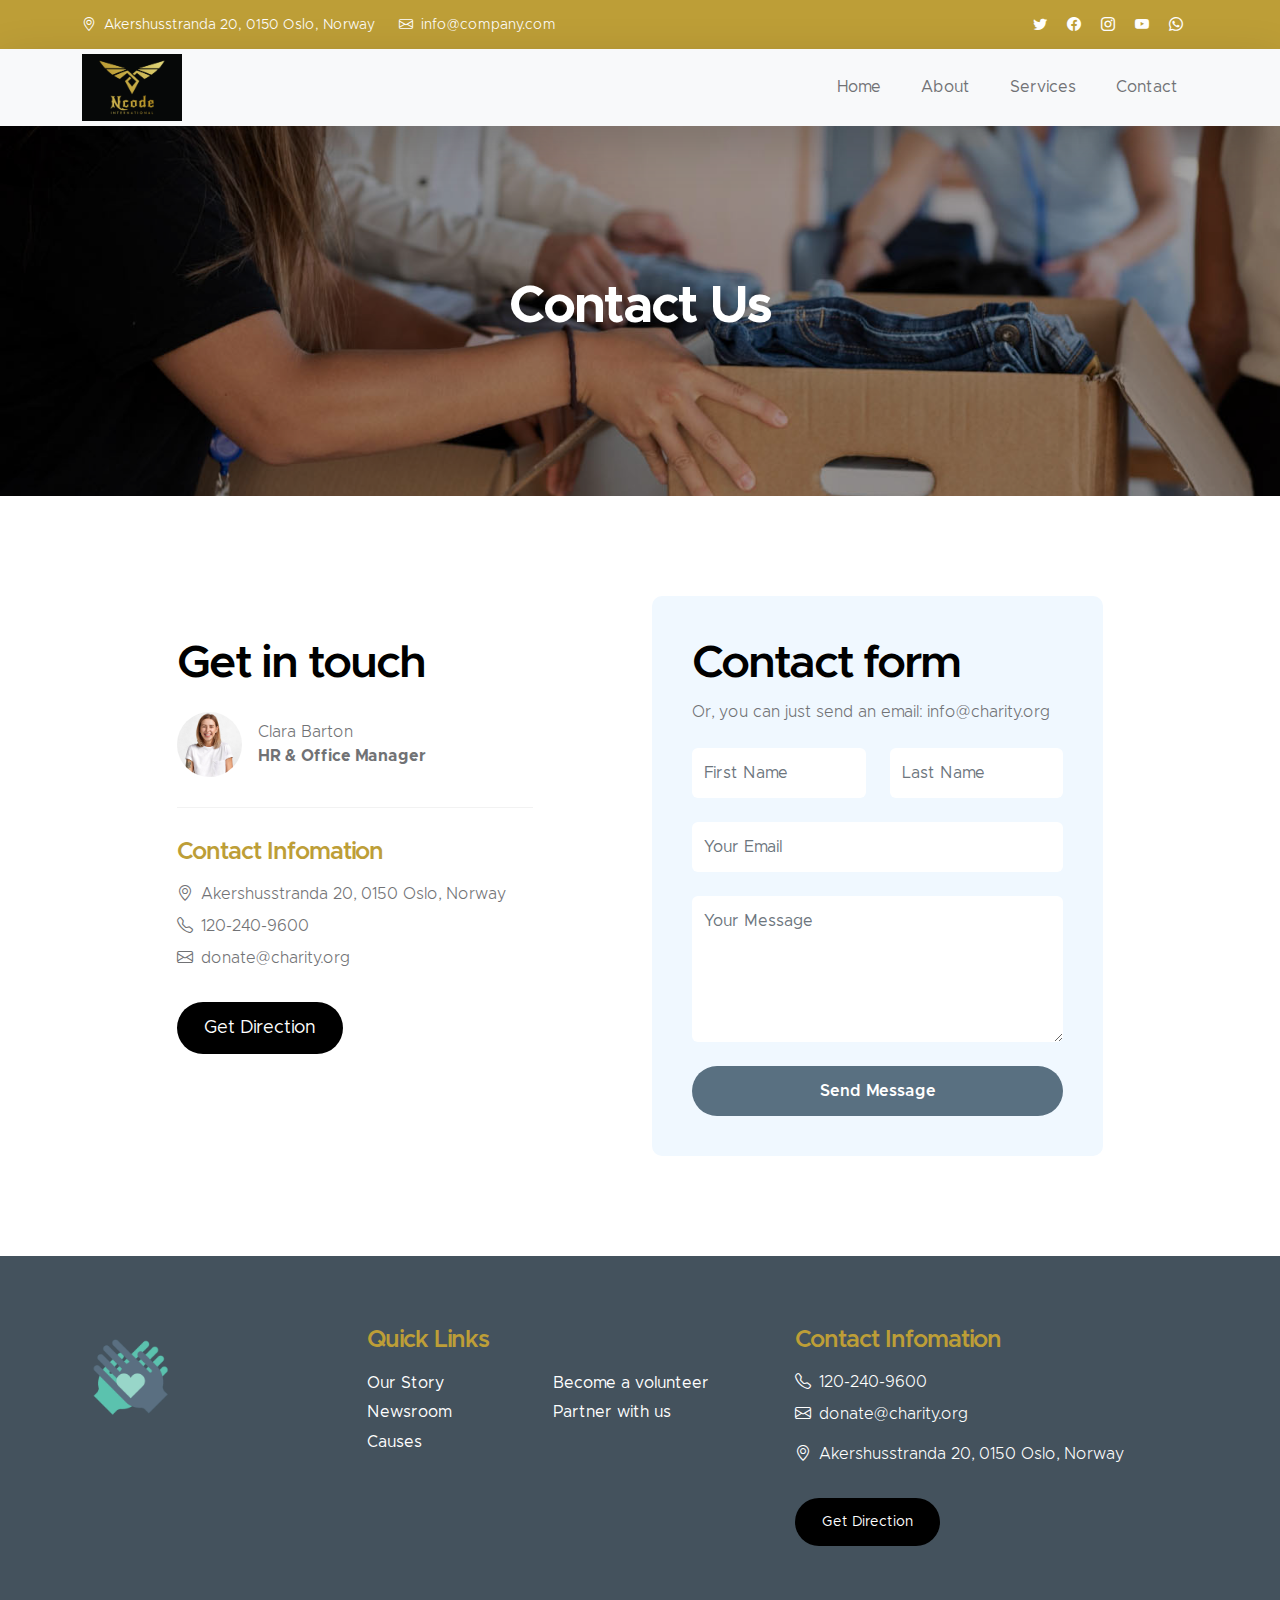
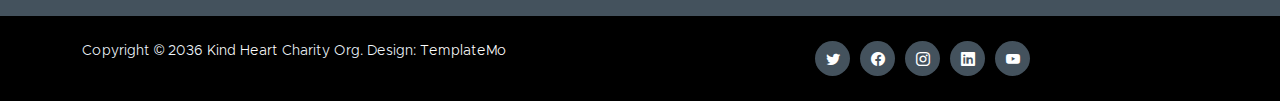
==== contact.html @ f36ac040 "index ui" ====
<!DOCTYPE html>
<html lang="en">
  <head>
    <meta charset="utf-8" />
    <meta name="viewport" content="width=device-width, initial-scale=1" />

    <meta name="description" content="" />
    <meta name="author" content="" />

    <title>Ncode international</title>

    <!-- CSS FILES -->
    <link href="css/bootstrap.min.css" rel="stylesheet" />

    <link href="css/bootstrap-icons.css" rel="stylesheet" />

    <link href="css/templatemo-kind-heart-charity.css" rel="stylesheet" />

    <script>
      var url =
        "https://wati-integration-prod-service.clare.ai/v2/watiWidget.js?91485";
      var s = document.createElement("script");
      s.type = "text/javascript";
      s.async = true;
      s.src = url;
      var options = {
        enabled: true,
        chatButtonSetting: {
          backgroundColor: "#00e785",
          ctaText: "Chat with us",
          borderRadius: "25",
          marginLeft: "0",
          marginRight: "20",
          marginBottom: "20",
          ctaIconWATI: false,
          position: "right",
        },
        brandSetting: {
          brandName: "Wati",
          brandSubTitle: "undefined",
          brandImg:
            "https://www.wati.io/wp-content/uploads/2023/04/Wati-logo.svg",
          welcomeText: "Hi there!\nHow can I help you?",
          messageText: "Hello, %0A I have a question about {{page_link}}",
          backgroundColor: "#00e785",
          ctaText: "Chat with us",
          borderRadius: "25",
          autoShow: true,
          phoneNumber: "916235290430",
        },
      };
      s.onload = function () {
        CreateWhatsappChatWidget(options);
      };
      var x = document.getElementsByTagName("script")[0];
      x.parentNode.insertBefore(s, x);
    </script>
  </head>

  <body id="section_1">
    <header class="site-header">
      <div class="container">
        <div class="row">
          <div class="col-lg-8 col-12 d-flex flex-wrap">
            <p class="d-flex me-4 mb-0">
              <i class="bi-geo-alt me-2"></i>
              Akershusstranda 20, 0150 Oslo, Norway
            </p>

            <p class="d-flex mb-0">
              <i class="bi-envelope me-2"></i>

              <a href="mailto:info@company.com"> info@company.com </a>
            </p>
          </div>

          <div class="col-lg-3 col-12 ms-auto d-lg-block d-none">
            <ul class="social-icon">
              <li class="social-icon-item">
                <a href="#" class="social-icon-link bi-twitter"></a>
              </li>

              <li class="social-icon-item">
                <a href="#" class="social-icon-link bi-facebook"></a>
              </li>

              <li class="social-icon-item">
                <a href="#" class="social-icon-link bi-instagram"></a>
              </li>

              <li class="social-icon-item">
                <a href="#" class="social-icon-link bi-youtube"></a>
              </li>

              <li class="social-icon-item">
                <a href="#" class="social-icon-link bi-whatsapp"></a>
              </li>
            </ul>
          </div>
        </div>
      </div>
    </header>

    <nav class="navbar navbar-expand-lg bg-light shadow-lg">
      <div class="container">
        <a class="navbar-brand" href="index.html">
          <img
            src="images/logo.jpg"
            class="logo img-fluid"
            alt="Kind Heart Charity"
          />
        </a>

        <button
          class="navbar-toggler"
          type="button"
          data-bs-toggle="collapse"
          data-bs-target="#navbarNav"
          aria-controls="navbarNav"
          aria-expanded="false"
          aria-label="Toggle navigation"
        >
          <span class="navbar-toggler-icon"></span>
        </button>

        <div class="collapse navbar-collapse" id="navbarNav">
          <ul class="navbar-nav ms-auto">
            <li class="nav-item">
              <a class="nav-link" href="index.html">Home</a>
            </li>

            <li class="nav-item">
              <a class="nav-link" href="about.html">About</a>
            </li>

            <li class="nav-item">
              <a class="nav-link" href="services.html">Services</a>
            </li>

            <li class="nav-item">
              <a class="nav-link" href="contact.html">Contact</a>
            </li>
          </ul>
        </div>
      </div>
    </nav>

    <main>
      <section class="news-detail-header-section text-center">
        <div class="section-overlay"></div>

        <div class="container">
          <div class="row">
            <div class="col-lg-12 col-12">
              <h1 class="text-white">Contact Us</h1>
            </div>
          </div>
        </div>
      </section>

      <section class="contact-section section-padding" id="section_6">
        <div class="container">
          <div class="row">
            <div class="col-lg-4 col-12 ms-auto mb-5 mb-lg-0">
              <div class="contact-info-wrap">
                <h2>Get in touch</h2>

                <div class="contact-image-wrap d-flex flex-wrap">
                  <img
                    src="images/avatar/pretty-blonde-woman-wearing-white-t-shirt.jpg"
                    class="img-fluid avatar-image"
                    alt=""
                  />

                  <div class="d-flex flex-column justify-content-center ms-3">
                    <p class="mb-0">Clara Barton</p>
                    <p class="mb-0"><strong>HR & Office Manager</strong></p>
                  </div>
                </div>

                <div class="contact-info">
                  <h5 class="mb-3">Contact Infomation</h5>

                  <p class="d-flex mb-2">
                    <i class="bi-geo-alt me-2"></i>
                    Akershusstranda 20, 0150 Oslo, Norway
                  </p>

                  <p class="d-flex mb-2">
                    <i class="bi-telephone me-2"></i>

                    <a href="tel: 120-240-9600"> 120-240-9600 </a>
                  </p>

                  <p class="d-flex">
                    <i class="bi-envelope me-2"></i>

                    <a href="mailto:info@yourgmail.com"> donate@charity.org </a>
                  </p>

                  <a href="#" class="custom-btn btn mt-3">Get Direction</a>
                </div>
              </div>
            </div>

            <div class="col-lg-5 col-12 mx-auto">
              <form
                class="custom-form contact-form"
                onsubmit="sendMessageToWhatsApp(event)"
              >
                <h2>Contact form</h2>

                <p class="mb-4">
                  Or, you can just send an email:
                  <a href="mailto:info@charity.org">info@charity.org</a>
                </p>

                <div class="row">
                  <div class="col-lg-6 col-md-6 col-12">
                    <input
                      type="text"
                      id="first-name"
                      class="form-control"
                      placeholder="First Name"
                      required
                    />
                  </div>

                  <div class="col-lg-6 col-md-6 col-12">
                    <input
                      type="text"
                      id="last-name"
                      class="form-control"
                      placeholder="Last Name"
                      required
                    />
                  </div>
                </div>

                <input
                  type="email"
                  id="email"
                  pattern="[^ @]*@[^ @]*"
                  class="form-control"
                  placeholder="Your Email"
                  required
                />

                <textarea
                  id="message"
                  rows="5"
                  class="form-control"
                  placeholder="Your Message"
                  required
                ></textarea>

                <button type="submit" class="form-control">Send Message</button>
              </form>
            </div>
          </div>
        </div>
      </section>
    </main>

    <footer class="site-footer">
      <div class="container">
        <div class="row">
          <div class="col-lg-3 col-12 mb-4">
            <img src="images/logo.png" class="logo img-fluid" alt="" />
          </div>

          <div class="col-lg-4 col-md-6 col-12 mb-4">
            <h5 class="site-footer-title mb-3">Quick Links</h5>

            <ul class="footer-menu">
              <li class="footer-menu-item">
                <a href="#" class="footer-menu-link">Our Story</a>
              </li>

              <li class="footer-menu-item">
                <a href="#" class="footer-menu-link">Newsroom</a>
              </li>

              <li class="footer-menu-item">
                <a href="#" class="footer-menu-link">Causes</a>
              </li>

              <li class="footer-menu-item">
                <a href="#" class="footer-menu-link">Become a volunteer</a>
              </li>

              <li class="footer-menu-item">
                <a href="#" class="footer-menu-link">Partner with us</a>
              </li>
            </ul>
          </div>

          <div class="col-lg-4 col-md-6 col-12 mx-auto">
            <h5 class="site-footer-title mb-3">Contact Infomation</h5>

            <p class="text-white d-flex mb-2">
              <i class="bi-telephone me-2"></i>

              <a href="tel: 120-240-9600" class="site-footer-link">
                120-240-9600
              </a>
            </p>

            <p class="text-white d-flex">
              <i class="bi-envelope me-2"></i>

              <a href="mailto:info@yourgmail.com" class="site-footer-link">
                donate@charity.org
              </a>
            </p>

            <p class="text-white d-flex mt-3">
              <i class="bi-geo-alt me-2"></i>
              Akershusstranda 20, 0150 Oslo, Norway
            </p>

            <a href="#" class="custom-btn btn mt-3">Get Direction</a>
          </div>
        </div>
      </div>

      <div class="site-footer-bottom">
        <div class="container">
          <div class="row">
            <div class="col-lg-6 col-md-7 col-12">
              <p class="copyright-text mb-0">
                Copyright © 2036 <a href="#">Kind Heart</a> Charity Org. Design:
                <a href="https://templatemo.com" target="_blank">TemplateMo</a>
              </p>
            </div>

            <div
              class="col-lg-6 col-md-5 col-12 d-flex justify-content-center align-items-center mx-auto"
            >
              <ul class="social-icon">
                <li class="social-icon-item">
                  <a href="#" class="social-icon-link bi-twitter"></a>
                </li>

                <li class="social-icon-item">
                  <a href="#" class="social-icon-link bi-facebook"></a>
                </li>

                <li class="social-icon-item">
                  <a href="#" class="social-icon-link bi-instagram"></a>
                </li>

                <li class="social-icon-item">
                  <a href="#" class="social-icon-link bi-linkedin"></a>
                </li>

                <li class="social-icon-item">
                  <a
                    href="https://youtube.com/templatemo"
                    class="social-icon-link bi-youtube"
                  ></a>
                </li>
              </ul>
            </div>
          </div>
        </div>
      </div>
    </footer>

    <!-- JAVASCRIPT FILES -->
    <script src="js/jquery.min.js"></script>
    <script src="js/bootstrap.min.js"></script>
    <script src="js/jquery.sticky.js"></script>
    <script src="js/counter.js"></script>
    <script src="js/custom.js"></script>
  </body>
</html>
---- css/templatemo-kind-heart-charity.css ----
@font-face {
  font-family: "Metropolis";
  src: url("../fonts/Metropolis/Metropolis-Regular.woff2") format("woff2"),
    url("../fonts/Metropolis/Metropolis-Regular.woff") format("woff");
  font-weight: normal;
  font-style: normal;
  font-display: swap;
}

@font-face {
  font-family: "Metropolis";
  src: url("../fonts/Metropolis/Metropolis-Light.woff2") format("woff2"),
    url("../fonts/Metropolis/Metropolis-Light.woff") format("woff");
  font-weight: 300;
  font-style: normal;
  font-display: swap;
}

@font-face {
  font-family: "Metropolis";
  src: url("../fonts/Metropolis/Metropolis-SemiBold.woff2") format("woff2"),
    url("../fonts/Metropolis/Metropolis-SemiBold.woff") format("woff");
  font-weight: 600;
  font-style: normal;
  font-display: swap;
}

@font-face {
  font-family: "Metropolis";
  src: url("../fonts/Metropolis/Metropolis-Bold.woff2") format("woff2"),
    url("../fonts/Metropolis/Metropolis-Bold.woff") format("woff");
  font-weight: bold;
  font-style: normal;
  font-display: swap;
}

/*---------------------------------------
  CUSTOM PROPERTIES ( VARIABLES )             
-----------------------------------------*/
:root {
  --white-color: #ffffff;
  --primary-color: #bd9e37;
  --secondary-color: #000000;
  --section-bg-color: #f0f8ff;
  --site-footer-bg-color: #44525d;
  --custom-btn-bg-color: #597081;
  --custom-btn-bg-hover-color: #bd9e37;
  --dark-color: #000000;
  --p-color: #717275;
  --border-color: #e9eaeb;

  --body-font-family: "Metropolis", sans-serif;

  --h1-font-size: 52px;
  --h2-font-size: 46px;
  --h3-font-size: 32px;
  --h4-font-size: 28px;
  --h5-font-size: 24px;
  --h6-font-size: 22px;
  --p-font-size: 16px;
  --btn-font-size: 18px;
  --copyright-font-size: 14px;

  --border-radius-large: 100px;
  --border-radius-medium: 20px;
  --border-radius-small: 10px;

  --font-weight-light: 300;
  --font-weight-normal: 400;
  --font-weight-semibold: 600;
  --font-weight-bold: 700;
}

body {
  background-color: var(--white-color);
  font-family: var(--body-font-family);
}

/*---------------------------------------
  TYPOGRAPHY               
-----------------------------------------*/

h2,
h3,
h4,
h5,
h6 {
  color: var(--dark-color);
}

h1,
h2,
h3,
h4,
h5,
h6 {
  font-weight: var(--font-weight-semibold);
  letter-spacing: -1px;
}

h1 {
  font-size: var(--h1-font-size);
  font-weight: var(--font-weight-bold);
  letter-spacing: -2px;
}

h2 {
  color: var(--secondary-color);
  font-size: var(--h2-font-size);
  letter-spacing: -2px;
}

h3 {
  font-size: var(--h3-font-size);
}

h4 {
  font-size: var(--h4-font-size);
}

h5 {
  color: var(--primary-color);
  font-size: var(--h5-font-size);
}

h6 {
  font-size: var(--h6-font-size);
}

p {
  color: var(--p-color);
  font-size: var(--p-font-size);
  font-weight: var(--font-weight-light);
}

ul li {
  color: var(--p-color);
  font-size: var(--p-font-size);
  font-weight: var(--font-weight-normal);
}

a,
button {
  touch-action: manipulation;
  transition: all 0.3s;
}

a {
  color: var(--p-color);
  text-decoration: none;
}

a:hover {
  color: var(--primary-color);
}

b,
strong {
  font-weight: var(--font-weight-bold);
}

/*---------------------------------------
  SECTION               
-----------------------------------------*/
.section-padding {
  padding-top: 100px;
  padding-bottom: 100px;
}

.section-bg {
  background-color: var(--section-bg-color);
}

.section-overlay {
  background: rgba(0, 0, 0, 0.35);
  position: absolute;
  top: 0;
  left: 0;
  pointer-events: none;
  width: 100%;
  height: 100%;
}

.section-overlay + .container {
  position: relative;
}

/*---------------------------------------
  CUSTOM BLOCK               
-----------------------------------------*/
.custom-block-wrap {
  background: var(--white-color);
  border-radius: var(--border-radius-medium);
  position: relative;
  overflow: hidden;
  transition: all 0.5s;
}

.custom-block-wrap:hover {
  box-shadow: 0 1rem 3rem rgba(0, 0, 0, 0.175);
}

.custom-block-body {
  padding: 30px;
}

.custom-block-image {
  display: block;
  width: 100%;
  height: 100%;
  object-fit: cover;
}

.custom-block .custom-btn {
  border-radius: 0;
  display: block;
}

/*---------------------------------------
  PROGRESS BAR               
-----------------------------------------*/
.progress {
  background: var(--border-color);
  height: 5px;
}

.progress-bar {
  background: var(--secondary-color);
}

/*---------------------------------------
  CUSTOM ICON COLOR               
-----------------------------------------*/
.custom-icon {
  color: var(--secondary-color);
}

/*---------------------------------------
  CUSTOM LIST               
-----------------------------------------*/
.custom-list {
  margin-bottom: 0;
  padding-left: 0;
}

.custom-list-item {
  list-style: none;
  margin-top: 10px;
  margin-bottom: 10px;
}

/*---------------------------------------
  CUSTOM TEXT BOX               
-----------------------------------------*/
.custom-text-box {
  background: var(--white-color);
  border-radius: var(--border-radius-medium);
  margin-bottom: 24px;
  padding: 40px;
}

.custom-text-box-image {
  border-radius: var(--border-radius-medium);
  width: 100%;
  height: 100%;
  object-fit: cover;
}

.custom-text-box-icon {
  background: var(--section-bg-color);
  border-radius: var(--border-radius-large);
  color: var(--secondary-color);
  font-size: var(--h6-font-size);
  text-align: center;
  display: inline-block;
  vertical-align: middle;
  width: 25px;
  height: 25px;
  line-height: 30px;
}

/*---------------------------------------
  AVATAR IMAGE - TESTIMONIAL, AUTHOR               
-----------------------------------------*/
.avatar-image {
  border-radius: var(--border-radius-large);
  width: 65px;
  height: 65px;
  object-fit: cover;
}

/*---------------------------------------
  CUSTOM BUTTON               
-----------------------------------------*/
.custom-btn {
  background: var(--secondary-color);
  border: 2px solid transparent;
  border-radius: var(--border-radius-large);
  color: var(--white-color);
  font-size: var(--btn-font-size);
  font-weight: var(--font-weight-normal);
  line-height: normal;
  padding: 15px 25px;
}

.navbar-expand-lg .navbar-nav .nav-link.custom-btn {
  color: var(--custom-btn-bg-color);
  margin-top: 8px;
  padding: 12px 25px;
}

.custom-btn:hover {
  background: var(--primary-color);
  color: var(--white-color);
}

.custom-border-btn {
  background: transparent;
  border: 2px solid var(--custom-btn-bg-color);
  color: var(--primary-color);
}

.navbar-expand-lg .navbar-nav .nav-link.custom-btn:hover,
.custom-border-btn:hover {
  background: var(--custom-btn-bg-hover-color);
  border-color: transparent;
  color: var(--white-color);
}

/*---------------------------------------
  NAVIGATION              
-----------------------------------------*/
.navbar {
  background: var(--white-color);
  z-index: 9;
  padding-top: 0;
  padding-bottom: 0;
}

.navbar-brand {
  color: var(--primary-color);
  font-size: var(--h6-font-size);
  font-weight: var(--font-weight-bold);
}

.navbar-brand span {
  display: inline-block;
  vertical-align: middle;
}

.navbar-brand small {
  color: var(--secondary-color);
  display: block;
  font-size: 10px;
  line-height: normal;
  text-transform: uppercase;
}

.logo {
  width: 100px;
  height: auto;
}
.logo_footer {
  width: 200px;
  height: auto;
}

.navbar-expand-lg .navbar-nav .nav-link {
  margin-right: 0;
  margin-left: 0;
  padding: 20px;
}

.navbar-nav .nav-link {
  display: inline-block;
  color: var(--p-color);
  font-size: var(--p-font-size);
  font-weight: var(--font-weight-medium);
  position: relative;
  padding-top: 15px;
  padding-bottom: 15px;
}

.navbar-nav .nav-link.active,
.navbar-nav .nav-link:hover {
  background: transparent;
  color: var(--primary-color);
}

.dropdown-menu {
  background: var(--white-color);
  box-shadow: 0 1rem 3rem rgba(0, 0, 0, 0.175);
  border: 0;
  max-width: 50px;
  padding: 0;
  margin-top: 20px;
}

.dropdown-item {
  display: inline-block;
  color: var(--p-bg-color);
  font-size: var(--menu-font-size);
  font-weight: var(--font-weight-medium);
  position: relative;
  padding-top: 10px;
  padding-bottom: 10px;
}

.dropdown-menu li:last-child .dropdown-item {
  padding-top: 0;
}

.dropdown-item.active,
.dropdown-item:active,
.dropdown-item:focus,
.dropdown-item:hover {
  background: transparent;
  color: var(--primary-color);
}

.dropdown-toggle::after {
  content: "\f282";
  display: inline-block;
  font-family: bootstrap-icons !important;
  font-size: var(--copyright-font-size);
  font-style: normal;
  font-weight: normal !important;
  font-variant: normal;
  text-transform: none;
  line-height: 1;
  vertical-align: -0.125em;
  -webkit-font-smoothing: antialiased;
  -moz-osx-font-smoothing: grayscale;
  position: relative;
  left: 2px;
  border: 0;
}

@media screen and (min-width: 992px) {
  .dropdown:hover .dropdown-menu {
    display: block;
    margin-top: 0;
  }
}

.navbar-toggler {
  border: 0;
  padding: 0;
  cursor: pointer;
  margin: 0;
  width: 30px;
  height: 35px;
  outline: none;
}

.navbar-toggler:focus {
  outline: none;
  box-shadow: none;
}

.navbar-toggler[aria-expanded="true"] .navbar-toggler-icon {
  background: transparent;
}

.navbar-toggler[aria-expanded="true"] .navbar-toggler-icon:before,
.navbar-toggler[aria-expanded="true"] .navbar-toggler-icon:after {
  transition: top 300ms 50ms ease, -webkit-transform 300ms 350ms ease;
  transition: top 300ms 50ms ease, transform 300ms 350ms ease;
  transition: top 300ms 50ms ease, transform 300ms 350ms ease,
    -webkit-transform 300ms 350ms ease;
  top: 0;
}

.navbar-toggler[aria-expanded="true"] .navbar-toggler-icon:before {
  transform: rotate(45deg);
}

.navbar-toggler[aria-expanded="true"] .navbar-toggler-icon:after {
  transform: rotate(-45deg);
}

.navbar-toggler .navbar-toggler-icon {
  background: var(--dark-color);
  transition: background 10ms 300ms ease;
  display: block;
  width: 30px;
  height: 2px;
  position: relative;
}

.navbar-toggler .navbar-toggler-icon:before,
.navbar-toggler .navbar-toggler-icon:after {
  transition: top 300ms 350ms ease, -webkit-transform 300ms 50ms ease;
  transition: top 300ms 350ms ease, transform 300ms 50ms ease;
  transition: top 300ms 350ms ease, transform 300ms 50ms ease,
    -webkit-transform 300ms 50ms ease;
  position: absolute;
  right: 0;
  left: 0;
  background: var(--dark-color);
  width: 30px;
  height: 2px;
  content: "";
}

.navbar-toggler .navbar-toggler-icon::before {
  top: -8px;
}

.navbar-toggler .navbar-toggler-icon::after {
  top: 8px;
}

/*---------------------------------------
  SITE HEADER              
-----------------------------------------*/
.site-header {
  background: var(--primary-color);
  padding-top: 15px;
  padding-bottom: 10px;
}

.site-header p,
.site-header p a,
.site-header .social-icon-link {
  color: var(--white-color);
  font-size: var(--copyright-font-size);
}

.site-header .social-icon {
  text-align: right;
}

.site-header .social-icon-link {
  background: transparent;
  width: inherit;
  height: inherit;
  line-height: inherit;
  margin-right: 15px;
}

/*---------------------------------------
  HERO & HERO SLIDE         
-----------------------------------------*/
.hero-section-full-height {
  height: 680px;
  min-height: 680px;
  position: relative;
}

.carousel:hover .carousel-control-next-icon,
.carousel:hover .carousel-control-prev-icon {
  opacity: 1;
}

#hero-slide .carousel-item {
  height: 680px;
  min-height: 680px;
}

#hero-slide .carousel-item::before {
  content: "";
  position: absolute;
  top: 0;
  left: 0;
  width: 100%;
  height: 100%;
  background-color: rgba(0, 0, 0, 0.5); /* Semi-transparent black overlay */
  z-index: 1; /* Ensure overlay is on top of the content */
}

#hero-slide .carousel-caption {
  position: absolute;
  top: 50%;
  left: 50%;
  transform: translate(-50%, -50%);
  color: white;
  text-align: center;
  min-width: 680px;
  min-height: 680px;
  padding: 100px 100px 50px 100px;
  z-index: 999;
}

.carousel-image {
  display: block;
  width: 100%;
  min-height: 680px;
}

#hero-slide .carousel-indicators-wrap {
  position: absolute;
  bottom: 0;
  right: 0;
  left: 0;
}

#hero-slide .carousel-indicators {
  margin-right: 0;
  margin-left: 22px;
  justify-content: inherit;
}

.carousel-control-next,
.carousel-control-prev {
  opacity: 1;
}

.carousel-control-next-icon,
.carousel-control-prev-icon {
  background-color: var(--secondary-color);
  border-radius: var(--border-radius-large);
  background-size: 60% 60%;
  width: 80px;
  height: 80px;
  opacity: 0;
  transition: all 0.5s;
}

.carousel-control-next-icon:hover,
.carousel-control-prev-icon:hover {
  background-color: var(--primary-color);
}

/*---------------------------------------
  FEATURE BLOCK              
-----------------------------------------*/
.featured-block {
  text-align: center;
  transition: all 0.5s ease;
  min-height: 256px;
  padding: 15px;
}

.featured-block:hover {
  background: var(--white-color);
  border-radius: var(--border-radius-medium);
  box-shadow: 0 1rem 3rem rgba(0, 0, 0, 0.175);
}

.featured-block:hover .featured-block-image {
  transform: scale(0.75);
}

.featured-block-image {
  display: block;
  margin: auto;
  transition: all 0.5s;
}

.featured-block:hover .featured-block-text {
  margin-top: 0;
}

.featured-block-text {
  color: var(--primary-color);
  font-size: var(--h5-font-size);
  margin-top: 20px;
  transition: all 0.5s;
}

/*---------------------------------------
  ABOUT              
-----------------------------------------*/
.about-section {
  background-repeat: no-repeat;
  background-position: center;
  background-size: cover;
}

.about-image {
  border-radius: var(--border-radius-medium);
  display: block;
  width: 350px;
  height: 400px;
  object-fit: cover;
}

.custom-text-block {
  padding: 60px 40px;
}

/*---------------------------------------
  COUNTER NUMBERS              
-----------------------------------------*/
.counter-thumb {
  margin: 20px;
  margin-bottom: 0;
}

.counter-number,
.counter-text {
  color: var(--secondary-color);
  display: block;
}

.counter-number,
.counter-number-text {
  color: var(--primary-color);
  font-size: var(--h1-font-size);
  font-weight: var(--font-weight-bold);
  line-height: normal;
}

/*---------------------------------------
  VOLUNTEER              
-----------------------------------------*/
.volunteer-section {
  background: var(--secondary-color);
  position: relative;
  overflow: hidden;
}

.volunteer-section::after {
  content: "";
  background: var(--primary-color);
  border-radius: 50%;
  position: absolute;
  bottom: -110px;
  right: -80px;
  width: 350px;
  height: 350px;
}

.volunteer-form {
  background: var(--white-color);
  border-radius: var(--border-radius-medium);
  padding: 50px;
}

.volunteer-image {
  border-radius: 100%;
  display: block;
  margin: auto;
  width: 300px;
  height: 300px;
  object-fit: cover;
}

.volunteer-section .custom-block-body {
  max-width: 440px;
  margin: 0 auto;
}

.volunteer-section .custom-block-body p {
  line-height: 1.7;
}

/*---------------------------------------
  DONATE              
-----------------------------------------*/
.donate-section {
  background-image: url("../images/different-people-doing-volunteer-work.jpg");
  background-repeat: no-repeat;
  background-position: center;
  background-size: cover;
  position: relative;
  padding-top: 150px;
  padding-bottom: 150px;
}

.donate-form {
  background: var(--white-color);
  border-radius: var(--border-radius-medium);
  position: relative;
  overflow: hidden;
  padding: 50px;
}

/*---------------------------------------
  NEWS         
-----------------------------------------*/
.news-detail-header-section {
  background-image: url("../images/news/close-up-volunteer-oganizing-stuff-donation.jpg");
  background-repeat: no-repeat;
  background-position: center;
  background-size: cover;
  position: relative;
  padding-top: 150px;
  padding-bottom: 150px;
}

.news-block-top {
  border-radius: var(--border-radius-medium);
  position: relative;
  overflow: hidden;
}

.news-block-two-col-image-wrap {
  border-radius: var(--border-radius-small);
  position: relative;
  overflow: hidden;
  width: 150px;
  margin-right: 20px;
}

.news-category-block {
  background: var(--secondary-color);
  position: absolute;
  bottom: 0;
  right: 0;
  left: 0;
  padding: 10px 20px;
}

.news-category-block .category-block-link {
  color: var(--white-color);
  margin-right: 10px;
}

.news-block-info {
  padding-top: 10px;
  padding-bottom: 10px;
}

.news-block-title-link {
  color: var(--dark-color);
}

.news-detail-image {
  display: block;
  border-radius: var(--border-radius-medium);
}

blockquote {
  background: var(--section-bg-color);
  border-radius: var(--border-radius-small);
  font-size: var(--h5-font-size);
  font-weight: var(--font-weight-semibold);
  color: var(--site-footer-bg-color);
  margin-top: 30px;
  margin-bottom: 30px;
  padding: 90px 50px 50px 50px;
  text-align: center;
}

blockquote::before {
  content: "“";
  color: var(--custom-btn-bg-color);
  font-size: 100px;
  line-height: 1rem;
  display: block;
}

.author-comment-link {
  font-size: var(--copyright-font-size);
  font-weight: var(--font-weight-semibold);
}

.search-form {
  margin-top: 20px;
}

.category-block,
.subscribe-form {
  margin-top: 40px;
  margin-bottom: 40px;
}

.category-block-link {
  font-size: var(--copyright-font-size);
  margin-top: 5px;
  margin-bottom: 5px;
}

.category-block-link:hover {
  color: var(--primary-color);
}

.badge {
  background: var(--secondary-color);
  border-radius: var(--border-radius-medium);
  font-weight: var(--font-weight-normal);
  line-height: normal;
  padding-bottom: 2px;
}

.tags-block-link {
  border: 1px solid var(--border-color);
  border-radius: var(--border-radius-medium);
  display: inline-block;
  font-size: var(--copyright-font-size);
  line-height: normal;
  margin-right: 10px;
  margin-top: 5px;
  margin-bottom: 5px;
  padding: 8px 15px;
}

.tags-block-link:hover {
  border-color: var(--dark-color);
  color: var(--dark-color);
}

.cta-section {
  position: relative;
  overflow: hidden;
}

.cta-section::before {
  content: "";
  background-color: var(--primary-color);
  border-radius: 50%;
  position: absolute;
  top: -100px;
  left: -30px;
  margin: auto;
  width: 200px;
  height: 200px;
}

.cta-section::after {
  content: "";
  border: 20px solid var(--custom-btn-bg-color);
  border-radius: 50%;
  position: absolute;
  bottom: -100px;
  right: 0;
  left: 0;
  margin: auto;
  width: 150px;
  height: 150px;
}

/*---------------------------------------
  TESTIMONIAL CAROUSEL              
-----------------------------------------*/
.testimonial-section {
  position: relative;
  overflow: hidden;
  text-align: center;
}

.testimonial-section::before {
  content: "";
  background-color: var(--primary-color);
  border-radius: 50%;
  position: absolute;
  top: -100px;
  left: -30px;
  margin: auto;
  width: 250px;
  height: 250px;
}

.testimonial-section::after {
  content: "";
  background: var(--custom-btn-bg-color);
  border-radius: 50%;
  position: absolute;
  bottom: -110px;
  right: -80px;
  width: 350px;
  height: 350px;
}

#testimonial-carousel .carousel-caption {
  position: relative;
  right: 0;
  bottom: 0;
  left: 0;
}

#testimonial-carousel .carousel-title {
  background: var(--section-bg-color);
  line-height: normal;
  margin-bottom: 30px;
}

#testimonial-carousel .carousel-title::before {
  content: open-quote;
  color: var(--p-color);
  font-size: var(--h1-font-size);
  position: relative;
  top: 10px;
  right: 10px;
}

#testimonial-carousel .carousel-title::after {
  content: close-quote;
  color: var(--p-color);
  font-size: var(--h1-font-size);
  position: relative;
  top: 10px;
  left: 10px;
}

#testimonial-carousel .carousel-title {
  quotes: "“" "”" "‘" "’";
}

#testimonial-carousel .carousel-name {
  background: var(--primary-color);
  border-radius: var(--border-radius-medium);
  position: relative;
  overflow: hidden;
  padding: 10px 20px;
}

#testimonial-carousel .carousel-name::before {
  content: "";
  position: absolute;
  top: -10px;
  right: 0;
  left: 0;
  width: 0;
  height: 0;
  margin: auto;
  border-left: 10px solid transparent;
  border-right: 10px solid transparent;
  border-bottom: 10px solid var(--primary-color);
}

.carousel-name-title {
  font-weight: var(--font-weight-semibold);
}

#testimonial-carousel .carousel-indicators {
  position: relative;
  top: 150px;
  bottom: auto;
  margin-top: 50px;
  margin-bottom: 150px;
}

#testimonial-carousel .carousel-indicators li {
  text-indent: inherit;
  background: transparent;
  margin: 0 10px;
}

#testimonial-carousel .carousel-indicators li,
#testimonial-carousel .carousel-indicators li::before {
  width: 45px;
  height: 45px;
}

#testimonial-carousel .carousel-indicators .avatar-image {
  width: 45px;
  height: 45px;
}

#testimonial-carousel .carousel-indicators .active,
#testimonial-carousel .carousel-indicators .active .avatar-image {
  background: transparent;
  width: 50px;
  height: 50px;
}

/*---------------------------------------
  CONTACT               
-----------------------------------------*/
.contact-section {
  background: var(--white-color);
}

.contact-form {
  background: var(--section-bg-color);
  border-radius: var(--border-radius-small);
  padding: 40px;
}

.contact-info-wrap {
  padding-top: 40px;
}

.contact-image-wrap {
  border-bottom: 1px solid rgba(0, 0, 0, 0.05);
  margin-top: 20px;
  margin-bottom: 30px;
  padding-bottom: 30px;
  width: 100%;
}

/*---------------------------------------
  CUSTOM FORM               
-----------------------------------------*/
.custom-form .form-control,
.input-group-file {
  background-color: var(--section-bg-color);
  box-shadow: none;
  border: 0;
  color: var(--p-color);
  margin-bottom: 24px;
  padding-top: 13px;
  padding-bottom: 13px;
  outline: none;
}

.custom-form .form-control:hover,
.custom-form .form-control:focus {
  border-color: var(--secondary-color);
}

.custom-form label {
  margin-bottom: 10px;
}

.custom-form .form-check-group {
  margin-bottom: 20px;
}

.donate-form .form-check-group-donation-frequency {
  padding-right: 0;
}

.form-check-group-donation-frequency + .form-check-group-donation-frequency {
  padding-right: 12px;
  padding-left: 0;
}

.form-check-group-donation-frequency .form-check-label {
  font-weight: var(--font-weight-semibold);
}

#DonationFrequencyOne {
  border-top-right-radius: 0;
  border-bottom-right-radius: 0;
}

#DonationFrequencyMonthly {
  border-top-left-radius: 0;
  border-bottom-left-radius: 0;
}

.custom-form .form-check-radio {
  position: relative;
  height: 100%;
  padding-left: 0;
}

.custom-form .input-group-text {
  background: var(--secondary-color);
  border: 0;
  color: var(--white-color);
}

.custom-form .form-check-radio .form-check-label {
  position: absolute;
  top: 50%;
  left: 50%;
  transform: translate(-50%, -50%);
  text-align: center;
}

.form-check-radio .form-check-input[type="radio"] {
  background-color: var(--section-bg-color);
  border-radius: 0.25rem;
  border: 0;
  box-shadow: none;
  outline: none;
  width: 100%;
  margin-top: 0;
  margin-left: 0;
  padding: 25px 50px;
  transition: all 0.5s;
}

.form-check-radio .form-check-input:checked[type="radio"] {
  background-image: none;
}

.form-check-radio .form-check-input:checked[type="radio"] + .form-check-label,
.form-check-radio .form-check-input:hover + .form-check-label,
.form-check-radio .form-check-input:checked + .form-check-label {
  color: var(--white-color);
}

.form-check-radio .form-check-input:hover,
.form-check-radio .form-check-input:checked {
  background-color: var(--secondary-color);
  border-color: var(--white-color);
}

.input-group-file {
  border-radius: 0.25rem;
  padding: 13px 0.75rem;
}

.input-group-file input[type="file"] {
  width: 0.1px;
  height: 0.1px;
  opacity: 0;
  overflow: hidden;
  position: absolute;
  z-index: -1;
  padding: 0;
}

.input-group-file .input-group-text {
  background: transparent;
  color: inherit;
  margin-bottom: 0;
  padding: 0;
}

.custom-form button[type="submit"] {
  background: var(--custom-btn-bg-color);
  border: none;
  border-radius: var(--border-radius-large);
  color: var(--white-color);
  font-size: var(--p-font-size);
  font-weight: var(--font-weight-semibold);
  transition: all 0.3s;
  margin-bottom: 0;
}

.custom-form button[type="submit"]:hover,
.custom-form button[type="submit"]:focus {
  background: var(--custom-btn-bg-hover-color);
  border-color: transparent;
}

/*---------------------------------------
  CONTACT SEARCH & DONATE & SUBCRIBE FORM              
-----------------------------------------*/
.contact-form .form-control {
  background: var(--white-color);
}

.search-form {
  position: relative;
}

.search-form .form-control {
  padding-right: 50px;
}

.search-form button[type="submit"] {
  background: transparent;
  position: absolute;
  top: 0;
  right: 0;
  color: var(--p-color);
  width: 50px;
  padding: 12px;
}

.search-form button[type="submit"]:hover {
  background: transparent;
  color: var(--dark-color);
}

.subscribe-form {
  background: var(--section-bg-color);
  border-radius: var(--border-radius-small);
  padding: 30px;
}

.subscribe-form .form-control {
  background: var(--white-color);
}

.donate-form .form-control {
  margin-bottom: 0;
}

/*---------------------------------------
  SITE FOOTER              
-----------------------------------------*/
.site-footer {
  background-color: var(--site-footer-bg-color);
  padding-top: 70px;
}

.site-footer-bottom {
  background-color: var(--secondary-color);
  position: relative;
  z-index: 2;
  margin-top: 70px;
  padding-top: 25px;
  padding-bottom: 25px;
}

.site-footer-bottom a {
  color: var(--white-color);
}

.site-footer-bottom a:hover {
  color: #ff6;
}

.site-footer-link {
  color: var(--white-color);
}

.copyright-text {
  color: var(--section-bg-color);
  font-size: var(--copyright-font-size);
  margin-right: 30px;
}

.site-footer .custom-btn {
  font-size: var(--copyright-font-size);
}

.site-footer .custom-btn:hover {
  background: var(--primary-color);
}

/*---------------------------------------
  FOOTER MENU               
-----------------------------------------*/
.footer-menu {
  column-count: 2;
  margin: 0;
  padding: 0;
}

.footer-menu-item {
  list-style: none;
  display: block;
}

.footer-menu-link {
  font-size: var(--p-font-size);
  color: var(--white-color);
  display: inline-block;
  vertical-align: middle;
  margin-right: 10px;
  margin-bottom: 5px;
}

/*---------------------------------------
  SOCIAL ICON               
-----------------------------------------*/
.social-icon {
  margin: 0;
  padding: 0;
}

.social-icon-item {
  list-style: none;
  display: inline-block;
  vertical-align: top;
}

.social-icon-link {
  background: var(--site-footer-bg-color);
  border-radius: var(--border-radius-large);
  color: var(--white-color);
  font-size: var(--copyright-font-size);
  display: block;
  margin-right: 5px;
  text-align: center;
  width: 35px;
  height: 35px;
  line-height: 38px;
}

.social-icon-link:hover {
  background: var(--primary-color);
  color: var(--white-color);
}

/*---------------------------------------
  RESPONSIVE STYLES               
-----------------------------------------*/
@media screen and (min-width: 1600px) {
  .featured-block {
    min-height: inherit;
  }

  .volunteer-section::after {
    width: 450px;
    height: 450px;
  }

  .volunteer-image {
    width: 350px;
    height: 350px;
  }
}

@media screen and (max-width: 1170px) {
  #hero-slide .carousel-image {
    height: 100%;
    object-fit: cover;
  }
}

@media screen and (max-width: 991px) {
  h1 {
    font-size: 42px;
  }

  h2 {
    font-size: 36px;
  }

  h3 {
    font-size: 32px;
  }

  h4 {
    font-size: 28px;
  }

  h5 {
    font-size: 20px;
  }

  h6 {
    font-size: 18px;
  }

  .section-padding {
    padding-top: 50px;
    padding-bottom: 50px;
  }

  .hero-form {
    padding-bottom: 40px;
  }

  .donate-form {
    padding: 35px;
  }

  .navbar {
    padding-top: 6px;
    padding-bottom: 6px;
  }

  .navbar-expand-lg .navbar-nav .nav-link {
    padding: 8px 20px;
  }

  .dropdown:hover .dropdown-menu {
    display: block;
    position: relative;
    margin-top: 5px;
    margin-bottom: 20px;
    left: 20px;
  }

  .site-header .social-icon {
    text-align: left;
    margin-top: 5px;
  }

  .hero-section-full-height {
    height: inherit;
  }

  .carousel:hover .carousel-control-next-icon,
  .carousel:hover .carousel-control-prev-icon {
    opacity: 1;
  }

  #hero-slide .carousel-item {
    height: inherit;
  }

  .carousel-control-prev {
    left: 12px;
  }

  .carousel-control-next {
    right: 12px;
  }

  .carousel-control-next-icon,
  .carousel-control-prev-icon {
    opacity: 1;
    width: 60px;
    height: 60px;
  }

  .news-detail-header-section {
    padding-top: 100px;
    padding-bottom: 100px;
  }

  .cta-section::before {
    width: 150px;
    height: 150px;
  }

  .cta-section::after {
    bottom: -60px;
    width: 100px;
    height: 100px;
  }

  .cta-section .row {
    padding-top: 50px;
    padding-bottom: 50px;
  }

  .volunteer-section::after {
    width: 300px;
    height: 300px;
  }

  .testimonial-section::before {
    width: 150px;
    height: 150px;
  }

  .testimonial-section::after {
    width: 200px;
    height: 200px;
  }

  #testimonial-carousel .carousel-caption {
    padding-top: 0;
  }

  blockquote {
    padding: 70px 30px 30px 30px;
  }

  .about-image {
    width: inherit;
    height: 450px;
  }

  .volunteer-image {
    width: 250px;
    height: 250px;
    margin: 0;
  }

  .custom-text-block {
    padding: 20px 0 0 0;
  }

  .custom-text-box,
  .volunteer-form {
    padding: 30px;
  }

  .counter-number,
  .counter-number-text {
    font-size: var(--h2-font-size);
  }

  .contact-info-wrap {
    padding-top: 0;
  }

  .site-footer {
    padding-top: 50px;
  }

  .copyright-text-wrap {
    justify-content: center;
  }

  .site-footer-bottom {
    text-align: center;
    margin-top: 50px;
  }

  .site-footer-bottom .footer-menu {
    margin-top: 10px;
    margin-bottom: 10px;
  }
}

@media screen and (max-width: 580px) {
  .hero-section-full-height,
  #hero-slide .carousel-item,
  .carousel-image {
    min-height: 520px;
  }

  #hero-slide .carousel-caption {
    padding-right: 50px;
    min-width: inherit;
    min-height: inherit;
  }
}

@media screen and (max-width: 480px) {
  h1 {
    font-size: 40px;
  }

  h2 {
    font-size: 28px;
  }

  h3 {
    font-size: 26px;
  }

  h4 {
    font-size: 22px;
  }

  h5 {
    font-size: 20px;
  }

  #hero-slide .carousel-caption {
    min-width: inherit;
    padding-bottom: 30px;
  }

  .carousel-control-next-icon,
  .carousel-control-prev-icon {
    width: 45px;
    height: 45px;
  }

  .volunteer-image {
    width: 150px;
    height: 150px;
  }

  .volunteer-section::after {
    width: 200px;
    height: 200px;
  }

  .testimonial-section::before {
    top: -50px;
    width: 100px;
    height: 100px;
  }

  .testimonial-section::after {
    bottom: -150px;
    width: 200px;
    height: 200px;
  }

  .social-share .tags-block {
    margin-bottom: 10px;
  }

  .donate-form {
    padding: 25px;
  }
}
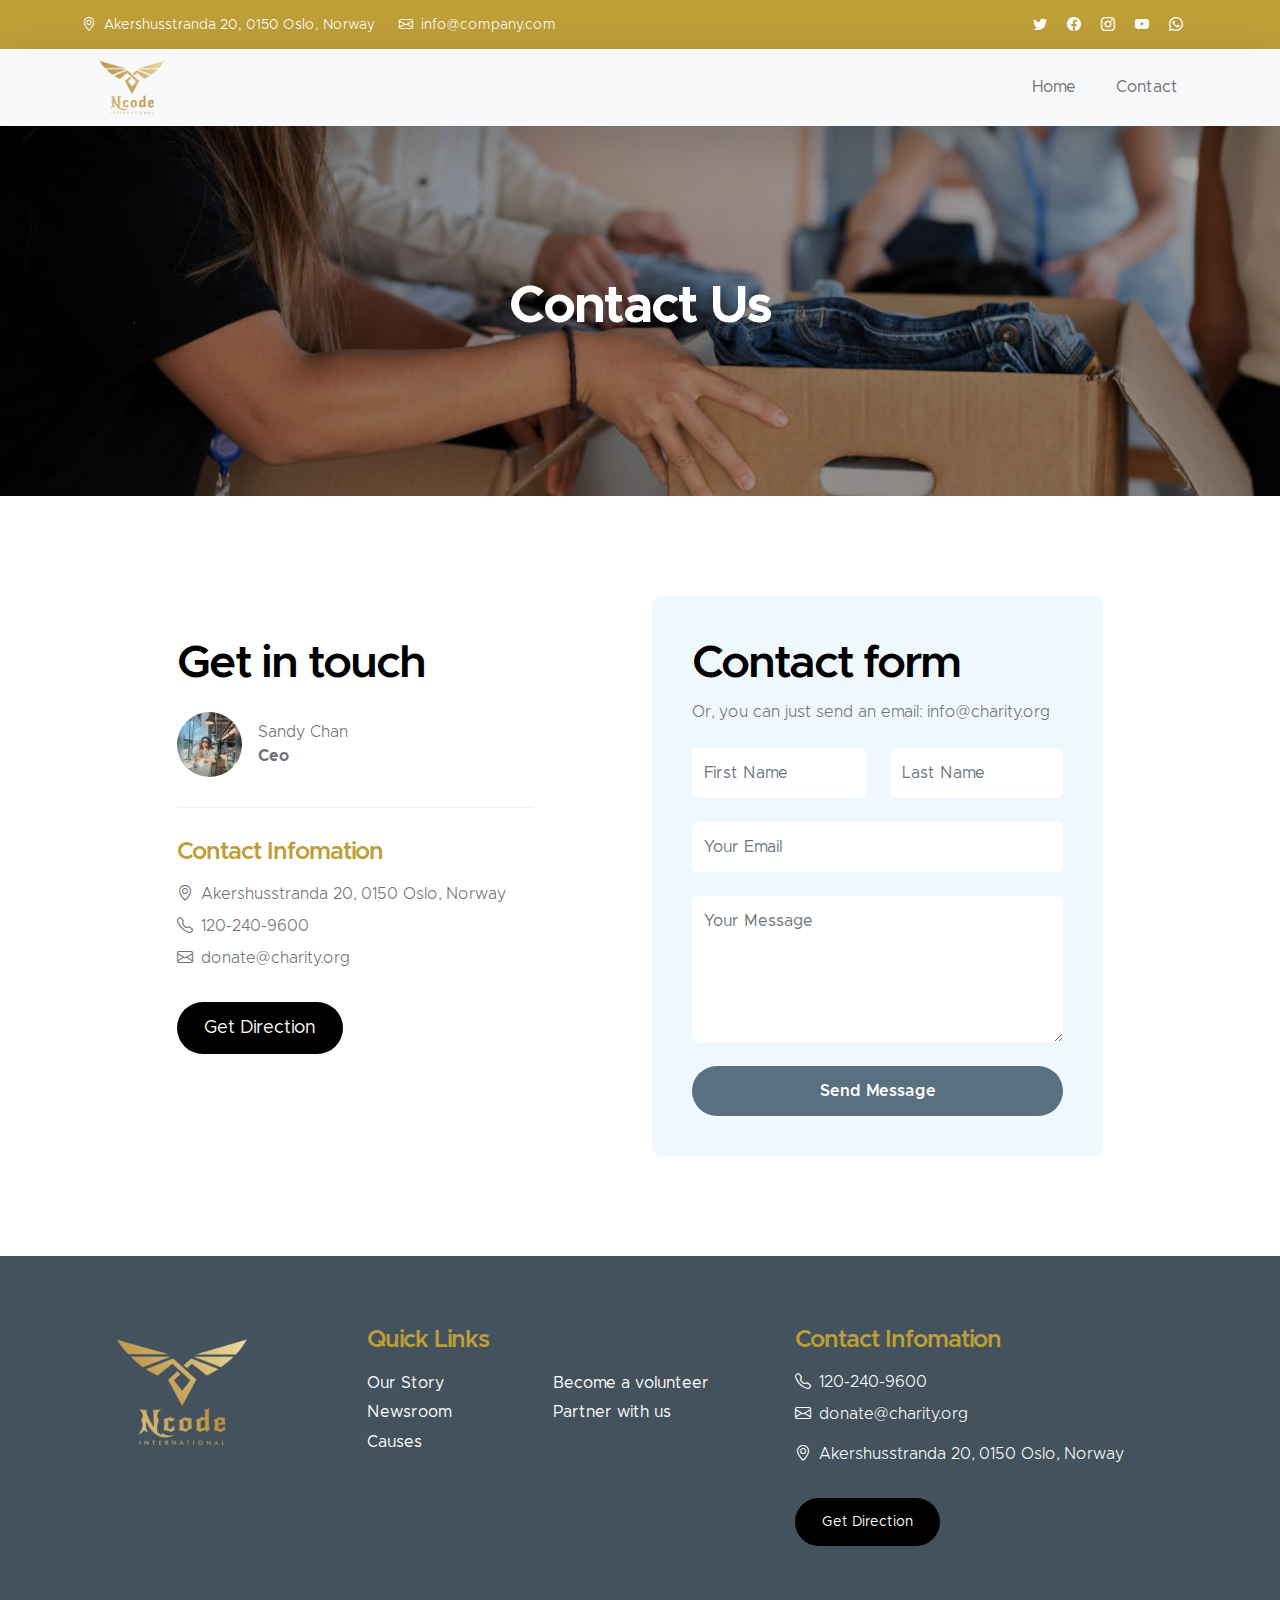
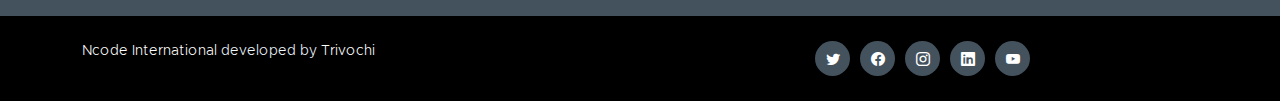
==== commit ea02adfb: "contact ui added" ====
--- a/contact.html
+++ b/contact.html
@@ -8,6 +8,9 @@
     <meta name="author" content="" />
 
     <title>Ncode international</title>
+
+    <!-- Favicon for Fevico -->
+    <link rel="icon" href="images/Ncode_png.png" type="image/x-icon" />
 
     <!-- CSS FILES -->
     <link href="css/bootstrap.min.css" rel="stylesheet" />
@@ -46,7 +49,7 @@
           ctaText: "Chat with us",
           borderRadius: "25",
           autoShow: true,
-          phoneNumber: "916235290430",
+          phoneNumber: "918590131532",
         },
       };
       s.onload = function () {
@@ -105,7 +108,7 @@
       <div class="container">
         <a class="navbar-brand" href="index.html">
           <img
-            src="images/logo.jpg"
+            src="images/Ncode_png.png"
             class="logo img-fluid"
             alt="Kind Heart Charity"
           />
@@ -129,13 +132,13 @@
               <a class="nav-link" href="index.html">Home</a>
             </li>
 
-            <li class="nav-item">
+            <!-- <li class="nav-item">
               <a class="nav-link" href="about.html">About</a>
             </li>
 
             <li class="nav-item">
               <a class="nav-link" href="services.html">Services</a>
-            </li>
+            </li>-->
 
             <li class="nav-item">
               <a class="nav-link" href="contact.html">Contact</a>
@@ -167,14 +170,14 @@
 
                 <div class="contact-image-wrap d-flex flex-wrap">
                   <img
-                    src="images/avatar/pretty-blonde-woman-wearing-white-t-shirt.jpg"
+                    src="images/ceo.jpg"
                     class="img-fluid avatar-image"
                     alt=""
                   />
 
                   <div class="d-flex flex-column justify-content-center ms-3">
-                    <p class="mb-0">Clara Barton</p>
-                    <p class="mb-0"><strong>HR & Office Manager</strong></p>
+                    <p class="mb-0">Sandy Chan</p>
+                    <p class="mb-0"><strong>Ceo</strong></p>
                   </div>
                 </div>
 
@@ -266,7 +269,11 @@
       <div class="container">
         <div class="row">
           <div class="col-lg-3 col-12 mb-4">
-            <img src="images/logo.png" class="logo img-fluid" alt="" />
+            <img
+              src="images/Ncode_png.png"
+              class="logo_footer img-fluid"
+              alt=""
+            />
           </div>
 
           <div class="col-lg-4 col-md-6 col-12 mb-4">
@@ -329,8 +336,8 @@
           <div class="row">
             <div class="col-lg-6 col-md-7 col-12">
               <p class="copyright-text mb-0">
-                Copyright © 2036 <a href="#">Kind Heart</a> Charity Org. Design:
-                <a href="https://templatemo.com" target="_blank">TemplateMo</a>
+                <a href="#">Ncode International</a> developed by
+                <a href="https://trivochi.com" target="_blank">Trivochi</a>
               </p>
             </div>
 
@@ -355,10 +362,7 @@
                 </li>
 
                 <li class="social-icon-item">
-                  <a
-                    href="https://youtube.com/templatemo"
-                    class="social-icon-link bi-youtube"
-                  ></a>
+                  <a class="social-icon-link bi-youtube"></a>
                 </li>
               </ul>
             </div>
